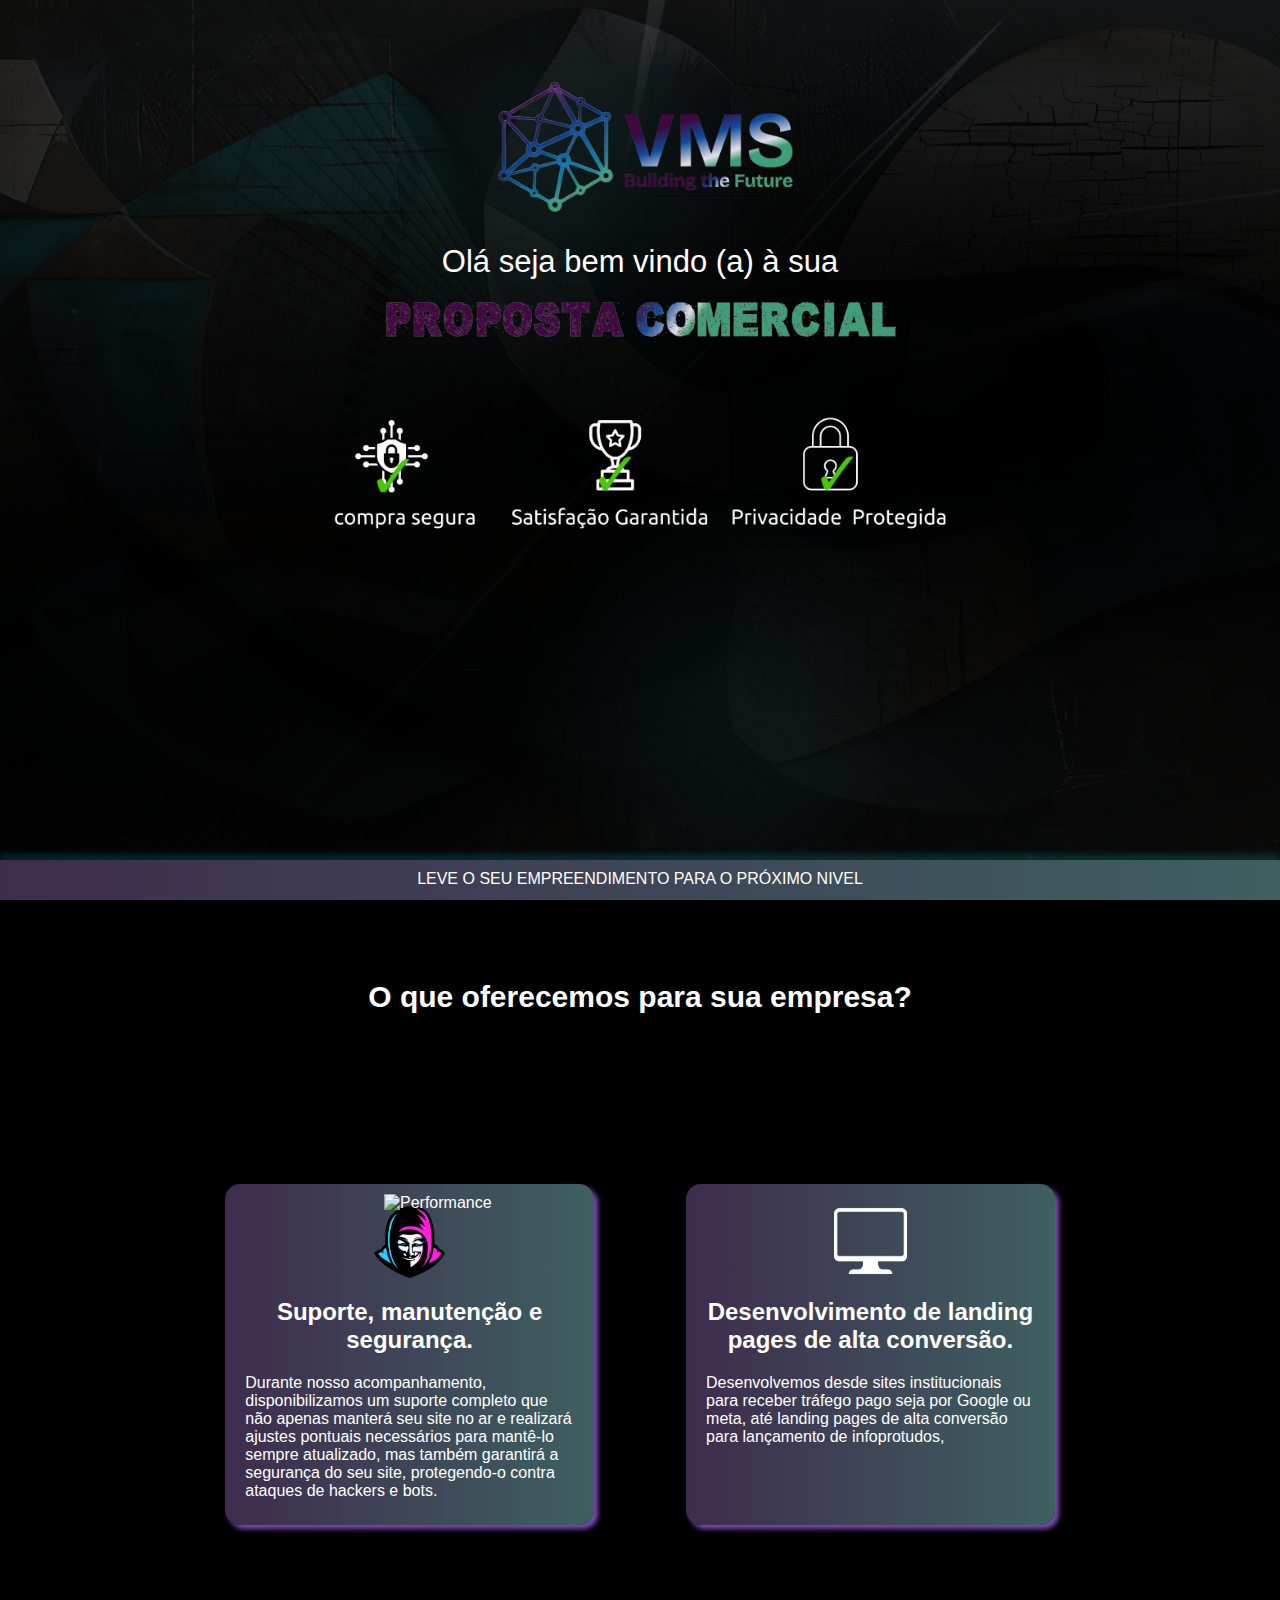
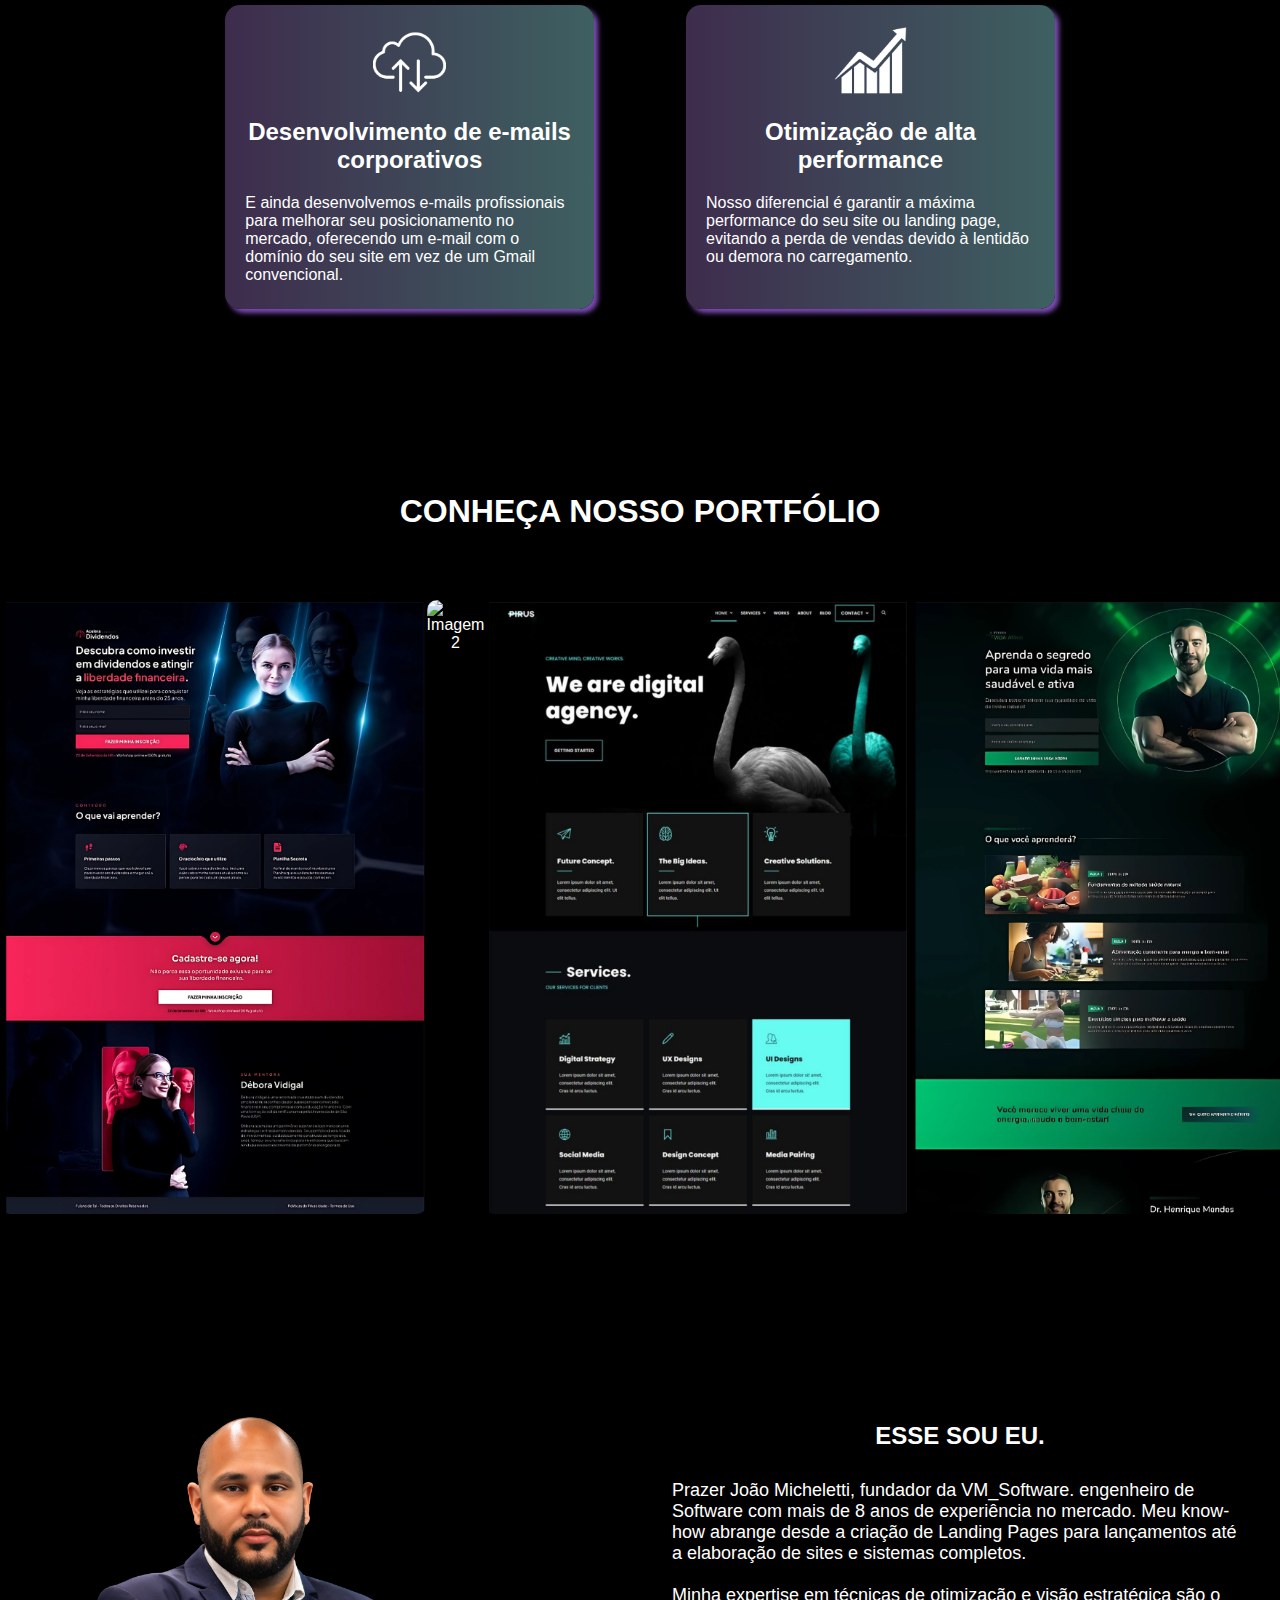
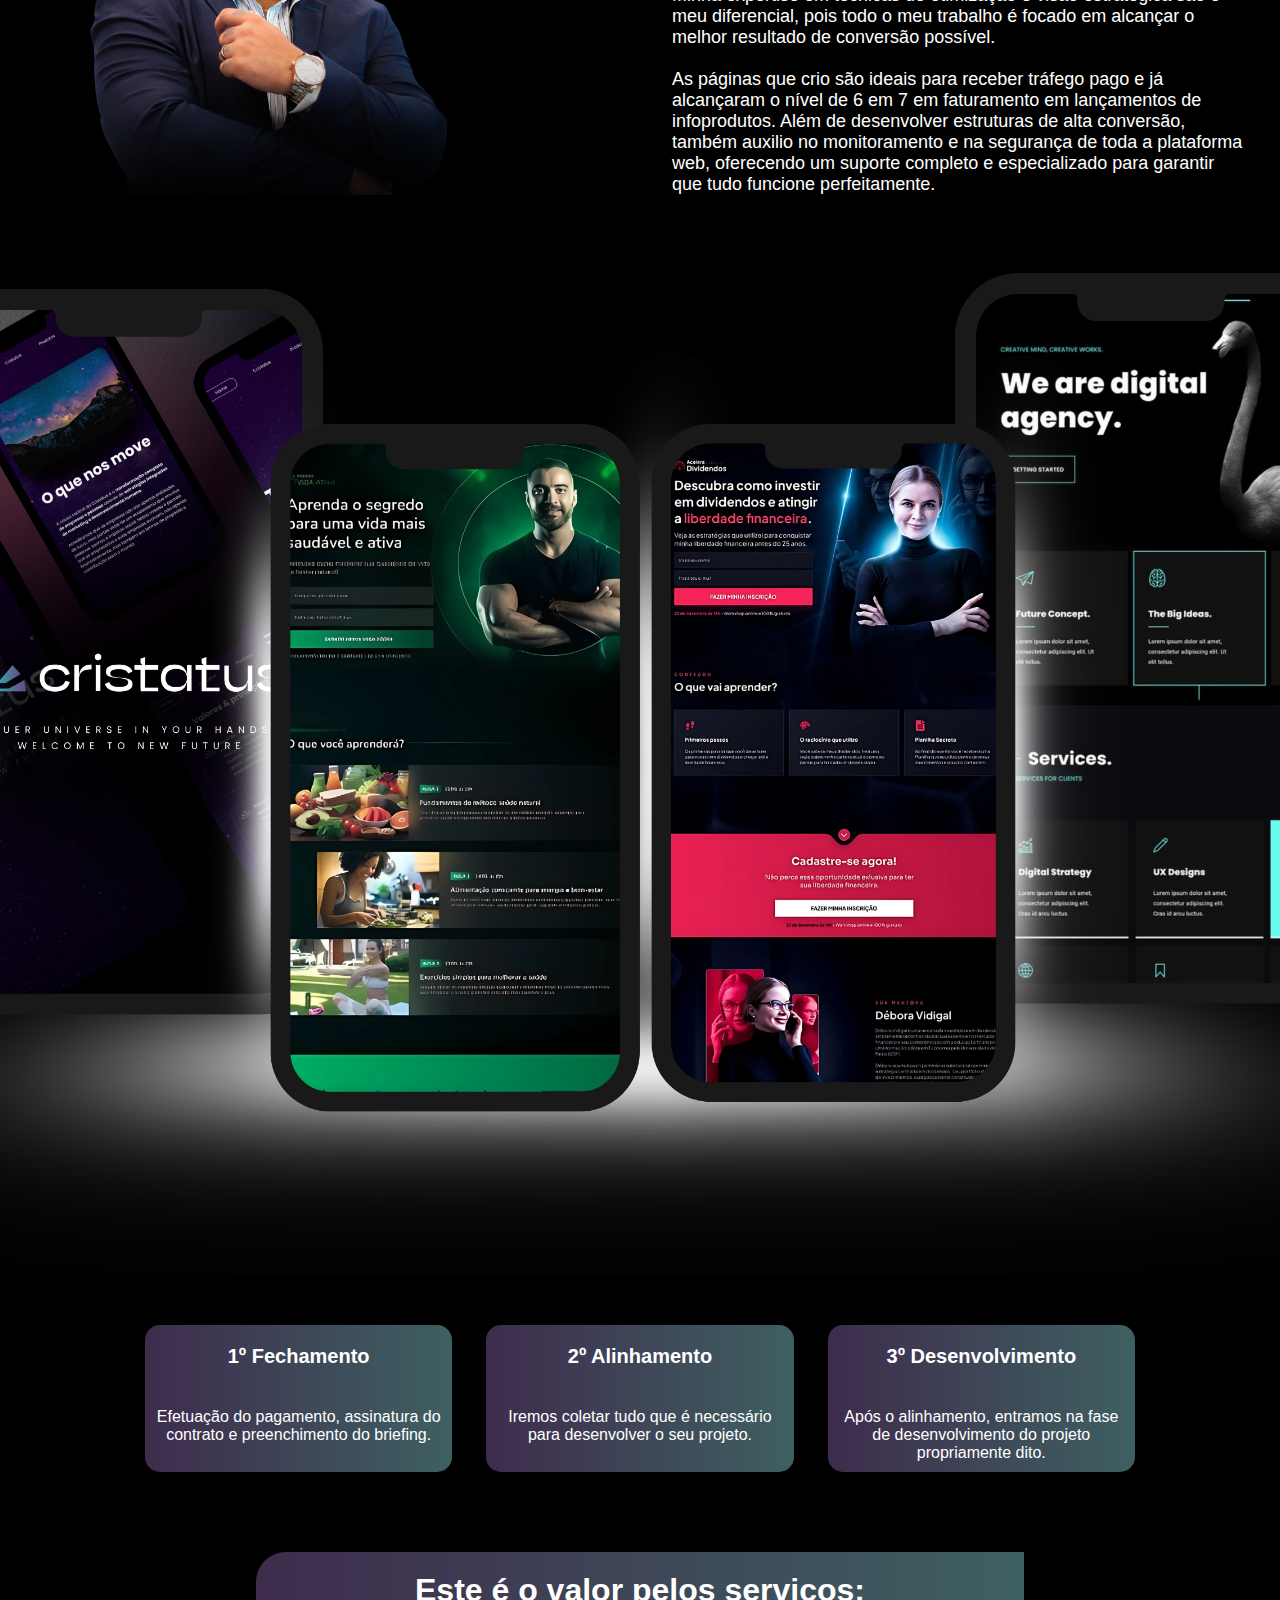
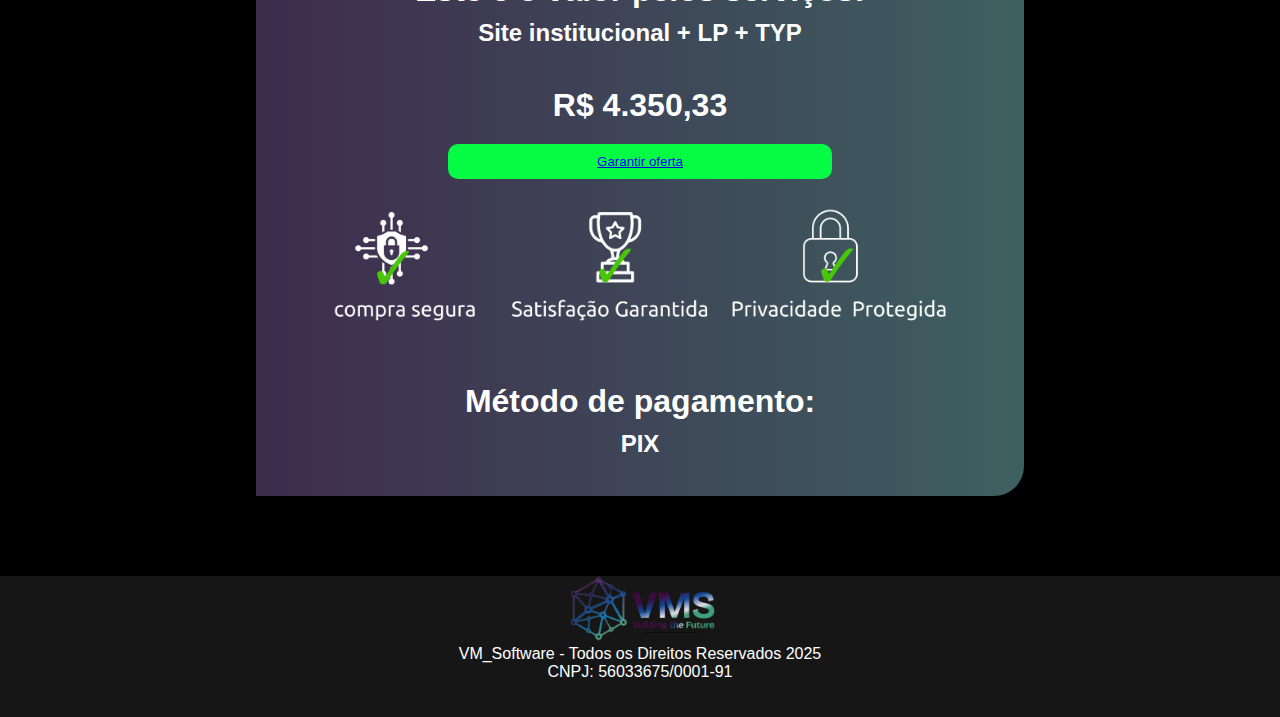
==== index.html @ e53785d2 "ajust" ====
<!DOCTYPE html>
<html lang="en">
<head>
    <meta charset="UTF-8">
    <meta name="viewport" content="width=device-width, initial-scale=1.0">
    <link rel="icon" href="assets/iconVM.svg" type="image/svg+xml">
    <title>Potifólio | VMS</title>
    <link rel="stylesheet" href="style.css">
</head>
<body>
    <section id="Section01">
        <div id="DivSection01">
            <img id="Logo01" src="./assets/logo.png" alt="logo VMS"/>
            <p id="PDivSection01">Olá seja bem vindo (a) à sua</p>
            <img id="TxtProp" src="./assets/txtprop.png" alt="propaganda"/>
            <img id="Verificados" src="./assets/verificados.png" alt="verificados"/>
        </div>
        <div id="FooterSection01">
            <p> LEVE O SEU EMPREENDIMENTO PARA O PRÓXIMO NIVEL </p>
        </div>
    </section>
    <section id="Section02">
        <div id="DivSetcion02">
            <p id="TxtDiv02">O que oferecemos para sua empresa? </p>
            <img id="ImgPerform" src="./assets/performance.png" alt="Performance"/>
            <br/>
        </div>
    </section>
    <section id="Section03">
        <div id="DivSection03">
            <br/>
            <br/>
            <br/>
            <div class="DivSection03a">
                <div class="ContentSection03">
                    <img class="ImgContentSection03" src="./assets/anonymous.png" alt="img descritivo"/>
                    <h2 class="H2Section03">
                        
                        Suporte, manutenção e segurança.
                    </h2>
                    <p class="PContentSeciotn03">
                        Durante nosso acompanhamento, 
                        disponibilizamos um suporte 
                        completo que não apenas manterá 
                        seu site no ar e realizará ajustes
                        pontuais necessários para mantê-lo
                        sempre atualizado, mas também 
                        garantirá a segurança do seu site, 
                        protegendo-o contra ataques de hackers e bots.
                    </p>
                </div>
                <div class="ContentSection03">
                    <img class="ImgContentSection03" src="./assets/pc.png" alt="img descritivo"/>
                    <h2 class="H2Section03">
                        Desenvolvimento de landing pages de alta conversão.
                    </h2>
                    <p class="PContentSeciotn03">
                        Desenvolvemos desde sites 
                        institucionais para receber tráfego 
                        pago seja por Google ou meta, 
                        até landing pages de alta 
                        conversão para lançamento de infoprotudos,
                    </p>
                </div>
            </div>
            <div class="DivSection03a">
                <div class="ContentSection03">
                    <img class="ImgContentSection03" src="./assets/cloud.png" alt="img descritivo"/>
                    <h2 class="H2Section03">
                        Desenvolvimento de e-mails corporativos
                    </h2>
                    <p class="PContentSeciotn03">
                        E ainda desenvolvemos e-mails 
                        profissionais para melhorar seu 
                        posicionamento no mercado, oferecendo 
                        um e-mail com o domínio do seu 
                        site em vez de um Gmail convencional.
                    </p>
                </div>
                <div class="ContentSection03">
                    <img class="ImgContentSection03" src="./assets/grafico.png" alt="img descritivo"/>
                    <h2 class="H2Section03">
                        Otimização de alta performance
                    </h2>
                    <p class="PContentSeciotn03">
                        Nosso diferencial é garantir a 
                        máxima performance do seu site 
                        ou landing page, evitando 
                        a perda de vendas devido à 
                        lentidão ou demora no carregamento.
                    </p>
                </div>
            </div>           
            <br/>
            <br/>
            <br/>
        </div>
    </section>
    <section id="SectionNossosProdutos">
        <h2 id="H2SectionNossosProdutos">CONHEÇA NOSSO PORTFÓLIO</h2>
        <div id="CarrosselSectionNossosProdutos">
            <div class="carousel-track">
                <img class="ImgCarrosselSectionNosso" src="./assets/01.png" alt="Imagem 1" />
                <img class="ImgCarrosselSectionNosso" src="./assets/02.png" alt="Imagem 2" />
                <img class="ImgCarrosselSectionNosso" src="./assets/03.png" alt="Imagem 3" />
                <img class="ImgCarrosselSectionNosso" src="./assets/04.png" alt="Imagem 1" />
                <img class="ImgCarrosselSectionNosso" src="./assets/05.png" alt="Imagem 2" />
                <img class="ImgCarrosselSectionNosso" src="./assets/06.png" alt="Imagem 3" /><!-- Adicione mais imagens conforme necessário -->
            </div>
        </div>
        <br/><br/><br/><br/><br/><br/>
    </section>
    <section id="SectionJhon">
        <div id="DivSectionJhon">
            <div id="TxtJhon">
                <h2>ESSE SOU EU.</h2>
                <p>
                    Prazer João Micheletti, fundador da VM_Software. 
                    engenheiro de Software com mais de 8 anos de experiência 
                    no mercado. Meu know-how abrange desde a 
                    criação de Landing Pages para lançamentos 
                    até a elaboração de sites e sistemas completos.
                    <br/><br/>Minha expertise em técnicas de 
                    otimização e visão estratégica são o meu 
                    diferencial, pois todo o meu trabalho é 
                    focado em alcançar o melhor resultado de 
                    conversão possível.<br/><br/>
                    As páginas que crio são ideais para receber 
                    tráfego pago e já alcançaram o nível de 
                    6 em 7 em faturamento em lançamentos de 
                    infoprodutos. Além de desenvolver estruturas 
                    de alta conversão, também auxilio no 
                    monitoramento e na segurança de toda a 
                    plataforma web, oferecendo um suporte 
                    completo e especializado para garantir 
                    que tudo funcione perfeitamente.
                </p>
            </div>
        </div>
    </section>
    <section id="Phone">
    </section>
    <section id="Steps">
        <div id="DivSteps">
            <div class="ContentSteps">
                <h2>1º Fechamento</h2>
                <p>
                    Efetuação do pagamento, assinatura do
                     contrato e preenchimento do briefing.
                </p>
            </div>
            <div class="ContentSteps">
                <h2>2º Alinhamento</h2>
                <p>Iremos coletar tudo que é necessário 
                    para desenvolver o seu projeto.</p>
            </div>
            <div class="ContentSteps">
                <h2>3º Desenvolvimento</h2>
                <p>Após o alinhamento, entramos na fase de desenvolvimento 
                    do projeto propriamente dito.</p>
            </div>
        </div>
    </section>
    <section id="Preco">
        <div id="DivPreco">
            <h1>Este é o valor pelos serviços:</h1>
            <h2>Site institucional + LP + TYP</h2>
            <h1>R$ 4.350,33</h1>
            <button><a href="https://wa.me/5511932223533">Garantir oferta</a></button>
            <img src="./assets/verificados.png" alt="ol"/>
            <h1>Método de pagamento:</h1>
            <h2>PIX</h2><br/>
        </div>
    </section>
    <footer>
        <img src="./assets/logo.png" alt="ol"/>
        <p>VM_Software - Todos os Direitos Reservados 2025<br/> CNPJ: 56033675/0001-91</p><br/><br/></footer>
    </footer>
    <script src="./script.js"></script>
</body>
</html>
---- style.css ----
* {
    margin: 0;
    padding: 0;
}
body {
    color: white;
    font-family: 'Lucida Sans', 'Lucida Sans Regular', 'Lucida Grande', 'Lucida Sans Unicode', Geneva, Verdana, sans-serif;
}
#Section01{
    width: 100%;
    height: 100vh;
    background-image: url(./assets/backgrund01.png);
    background-position: center center;
    background-repeat: no-repeat;
    background-size: cover;
}
#DivSection01{
    padding-top: 80px;
    text-align: center;
    align-items: center;
    width: 80%;
    margin-left: 10%;
    display: flex;
    flex-direction: column;
}
#Logo01{
    width: 30%;
}
#PDivSection01 {
    color: white;
    font-size: 31px;
    margin-top: 30px;
}
#TxtProp {
    width: 50%;
}
#Verificados {
    margin-top: 50px;
    width: 60%;
}
#FooterSection01 {
    box-shadow: 0 -6px 6px rgba(10, 182, 212, 0.2); /* Adiciona sombra na parte de cima */
    background: linear-gradient(to right, #3e2c4d, #3e6061);
    position: absolute;
    bottom: 0; /* Posiciona a div no final da section */
    left: 0; /* Alinha a div à esquerda */
    width: 100%; /* Opcional, se você quiser que a div ocupe toda a largura */
    height: 40px;
    text-align: center; /* Opcional, para centralizar o conteúdo dentro da div */
}
#FooterSection01 p {
    text-align: center;
    padding-top: 10px;
}
@media(max-width: 600px){
    #DivSection01{
        padding-top: 150px;
        width: 100%;
        margin-left: 0%;
    }
    #Logo01 {
        width: 50%;
    }
    #PDivSection01 {
        font-size: 20px;
    }
    #TxtProp {
        width: 90%;
    }
    #Verificados {
        width: 90%;
    }
    #FooterSection01 {
        height: 50px;
        font-family: 18px;
    }

}
#Section02{
    width: 100%;
    height: auto;
    background-color: #000000;
}
#DivSetcion02 {
    display: flex;
    flex-direction: column;
    align-items: center;
    padding-top: 100px;
    width: 80%;
    margin-left: 10%;
}
#TxtDiv02{
    text-align: center;
    font-weight: 600;
    font-size: 30px;
}
#ImgPerform {
    padding-top: 80px;
    width: 80%;
    transform: translateY(100px); /* Começa fora da posição visível */
    animation: subir 2.5s ease-out forwards; /* Chama a animação ao carregar */
}
@keyframes subir {
    0% {
      opacity: 0;
      transform: translateY(100px); /* Abaixo da posição final */
    }
    100% {
      opacity: 1;
      transform: translateY(0); /* Posição final no centro */
    }
}
@media(min-width:600px){
    #DivSetcion02{
        padding-top: 80px;
    }
    #TxtDiv02{
        width: 100%;
    }
    #ImgPerform {
        padding-top: 80px;
        width: 50%;
    }
}
#Section03 {
    width: 100%;
    width: auto;
    background-color: #000000;
}

#DivSection03{
    width: 80%;
    margin-left: 10%;
}
.DivSection03a {
    display: flex;
    flex-direction: row;
    width: 90%;
    margin-left: 5%;
    justify-content: space-around;
}

.ContentSection03 {
    display: flex;
    flex-direction: column;
    width: 40%;
    margin-bottom: 80px; 
    background: linear-gradient(to right, #3e2c4d, #3e6061);
    border-radius: 15px;
    box-shadow: 4px 4px 5px rgb(124, 75, 180);
}
.ImgContentSection03{
    padding-top: 20px;
    margin-left: 40%;
    width: 20%;
}
.H2Section03{
    padding-top: 20px;
    padding-bottom: px;
    text-align: center;
    margin-left: 10px;
    margin-right: 10px;
}
.PContentSeciotn03 {
    margin-left: 20px;
    margin: 20px;
    text-align: left;
    padding-bottom: 5px;
}
@media(max-width: 600px){
    .DivSection03a {
        display: flex;
        flex-direction: column;
        width: 90%;
        margin-left: 5%;
        justify-content: space-around;
    }
    .ContentSection03{
        width: 80%;
        margin-left: 10%
    }
}
/* Estilo geral da seção */
#SectionNossosProdutos {
    width: 100%;
    text-align: center;
    background-color: #000000;
}

/* Estilo para o título */
#H2SectionNossosProdutos {
    padding-top: 50px;
    padding-bottom: 50px;
    font-size: 2rem;
    margin-bottom: 20px;
    color: #ffffff;
}

/* Estilo do carrossel */
#CarrosselSectionNossosProdutos {
    width: 100%;
    overflow: hidden; /* Esconde o conteúdo que sai da área visível */
}

/* Container das imagens */
#CarrosselSectionNossosProdutos .carousel-track {
    display: flex;
    animation: slide 10s linear infinite; /* Define o movimento contínuo */
}

/* Estilo das imagens */
.ImgCarrosselSectionNosso {
    border-radius: 10px;
    width: 33.33%; /* As imagens ocupam todo o espaço, com um espaçamento de 1/3 */
    object-fit: cover; /* Para ajustar as imagens sem distorção */
}
@media(max-width:600px){
    .ImgCarrosselSectionNosso{
        width: 50%;
    }
}

/* Animação para mover as imagens */
@keyframes slide {
    0% {
        transform: translateX(0);
    }
    100% {
        transform: translateX(-100%); /* Move todo o track para a esquerda */
    }
}

/* Fim da animação com um ciclo infinito */
#SectionJhon{
    width: 100%;
    height: auto;
    background-image: url(./assets/johnbackgrund.png);
    background-position: center center;
    background-repeat: no-repeat;
    background-size: cover;
}
#DivSectionJhon {
    padding-top: 100px;
    width: 50%;
    margin-left: 50%;
    display: flex;
    flex-direction: row;
}
#TxtJhon{
    width: 90%;
    margin-left: 5%;
}
#TxtJhon h2 {
    text-align: center;
    margin-bottom: 30px;
}
#TxtJhon p {
    font-size: 18px;
}
@media(max-width: 600px){
    #SectionJhon{
        width: 100%;
        height: auto;
        background-image: url(./assets/fundoJhonMobile.png);
        background-position: center center;
        background-repeat: no-repeat;
        background-size: cover;
    }
    #DivSectionJhon {
        padding-top: 300px;
        width: 80%;
        margin-left: 10%;
        display: flex;
        flex-direction: row;
    }
    #TxtJhon{
        width: 100%;
    }
    #TxtJhon h2 {
        text-align: center;
        margin-bottom: 30px;
    }
    #TxtJhon p {
        font-size: 18px;
    }
}
#Phone {
    padding-top: 180px;
    width: 100%;
    height: 100vh;
    background-image: url(./assets/backPhone.png);
    background-position: center center;
    background-repeat: no-repeat;
    background-size: cover;
}
@media(max-width: 600px){
    #Phone {
        padding-top: 180px;
        width: 100%;
        height: 100vh;
        background-image: url(./assets/backphonemobille.png);
        background-position: center center;
        background-repeat: no-repeat;
        background-size: cover;
    }
}
#Steps{
    padding-top: 50px;
    width: 100%;
    background-color:rgb(0, 0, 0) ;
}
#DivSteps {
    width: 80%;
    margin-left: 10%;
    display: flex;
    flex-direction: row;
    justify-content: space-around;
}
.ContentSteps {
    width: 30%;
    text-align: center;
    background: linear-gradient(to right, #3e2c4d, #3e6061);
    border-radius: 15px;
}
.ContentSteps h2 {
    padding-top: 20px;
    font-size: 20px;
    margin-bottom: 30px;
}
.ContentSteps p {
    padding: 10px;
}
@media(max-width: 600px){
    #DivSteps {
        width: 80%;
        margin-left: 10%;
        display: flex;
        flex-direction: column;
    }
    .ContentSteps {
        width: 80%;
        margin-left: 10%;
        padding-bottom: 30px;
        margin-bottom: 30px;
        text-align: center;
        border-radius: 15px;
    }
}
#Preco{
    padding-top: 80px;
    padding-bottom: 80px;
    width: 100%;
    height: auto;
    background-color: #000000;
}
#DivPreco {
    border-radius: 30px 0px 30px 0px;
    text-align: center;
    width: 60%;
    margin-left: 20%;
    background: linear-gradient(to right, #3e2c4d, #3e6061);
}
#DivPreco h1{
    padding-top: 20px;
}
#DivPreco h2 {
    padding-top: 10px;
    margin-bottom: 20px;
}
#DivPreco button{
    cursor: pointer;
    margin-top: 20px;
    margin-bottom: 20px;
    border-radius: 10px;
    border: none;
    background-color: #05fc45;
    width: 50%;
    height: 35px;
}
#DivPreco img{
    width: 80%;
    margin-bottom: 30px;
}
footer {
    text-align: center;
    width: 100%;
    background-color: #161616;
}
footer  img {
    width: 150px;
}
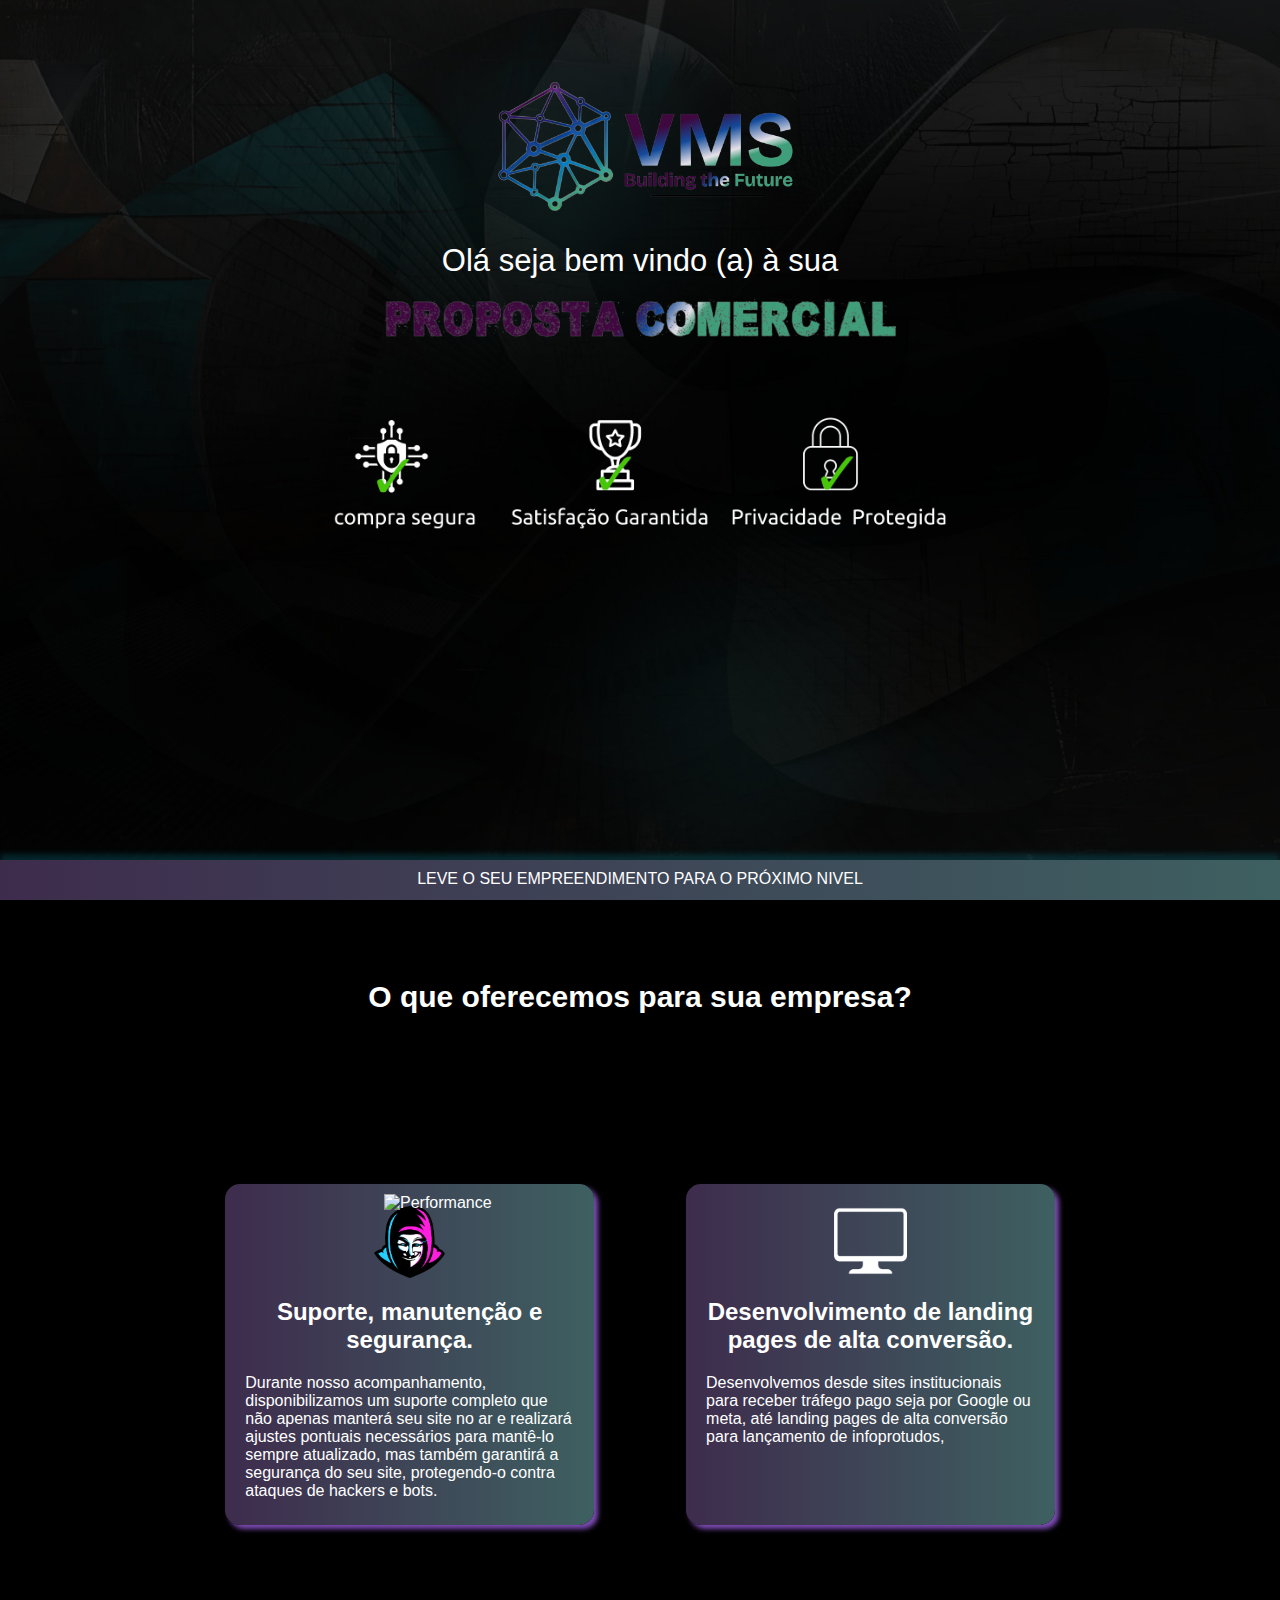
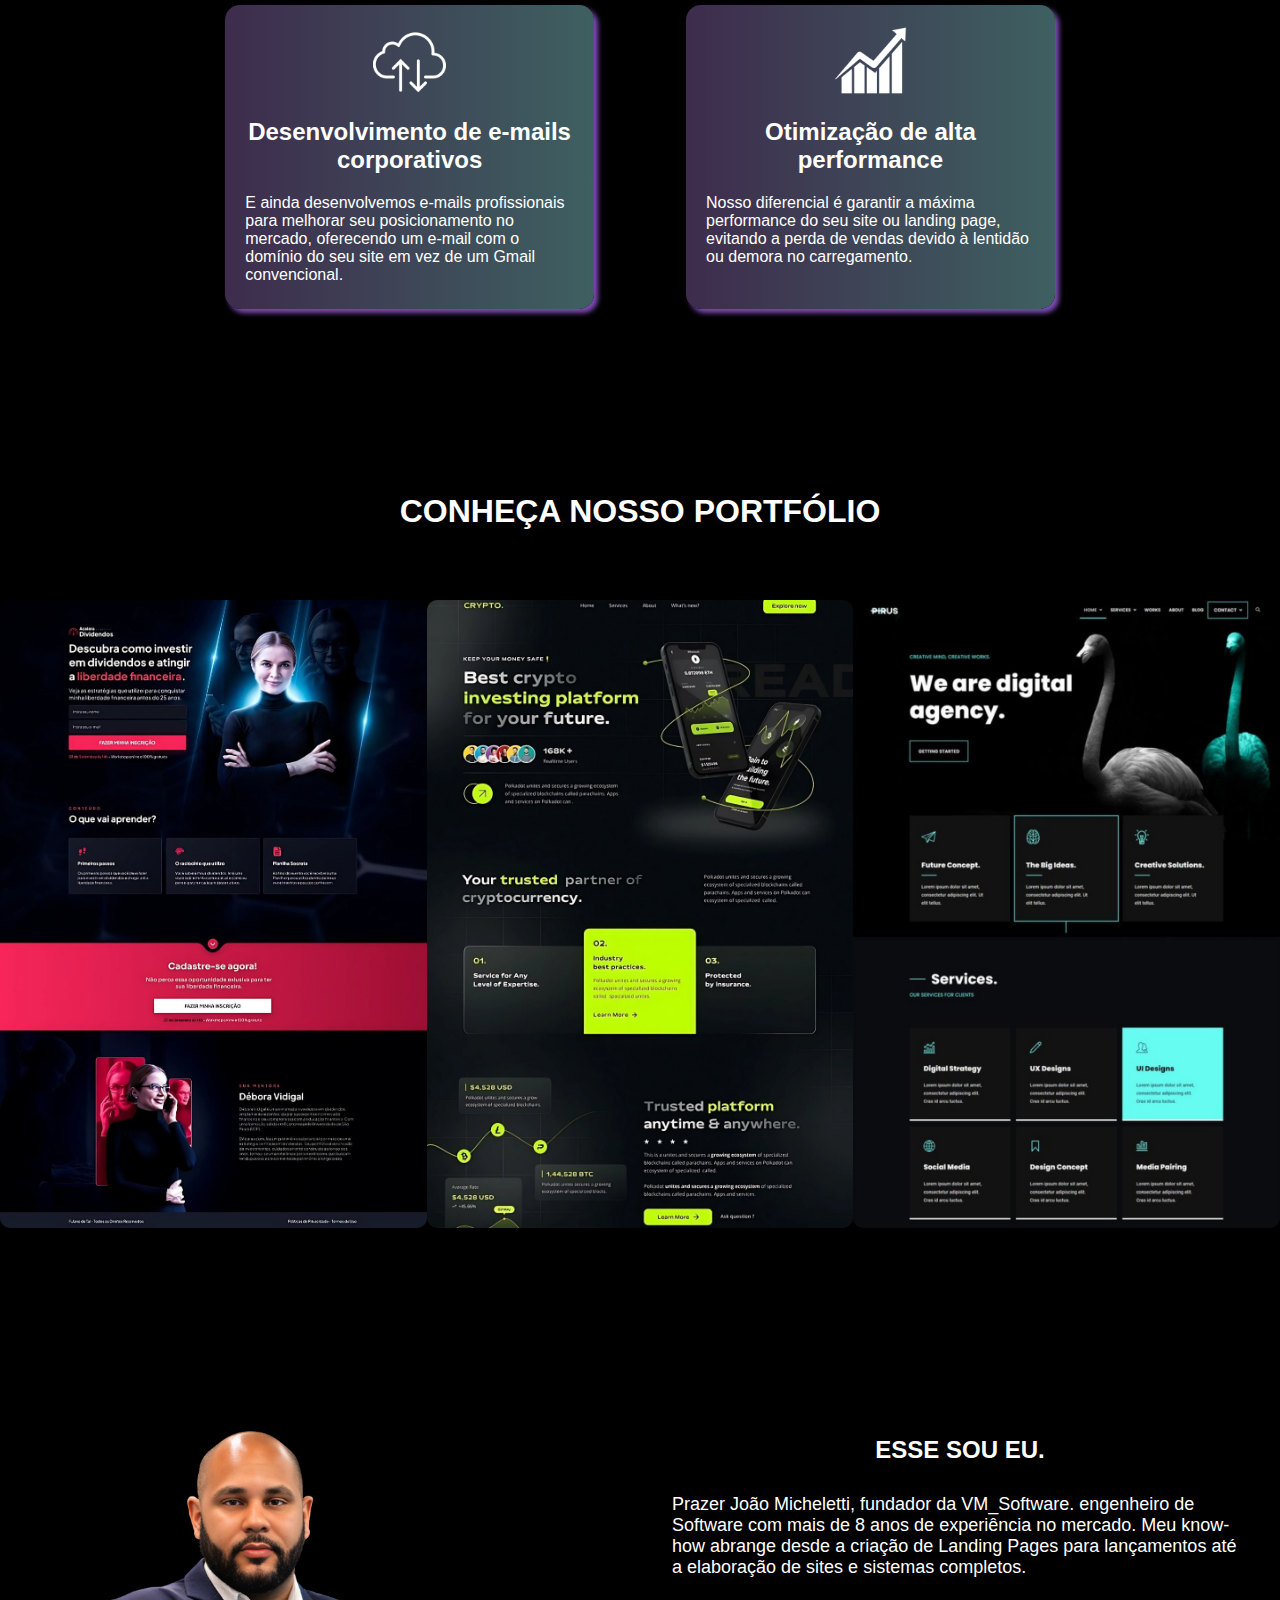
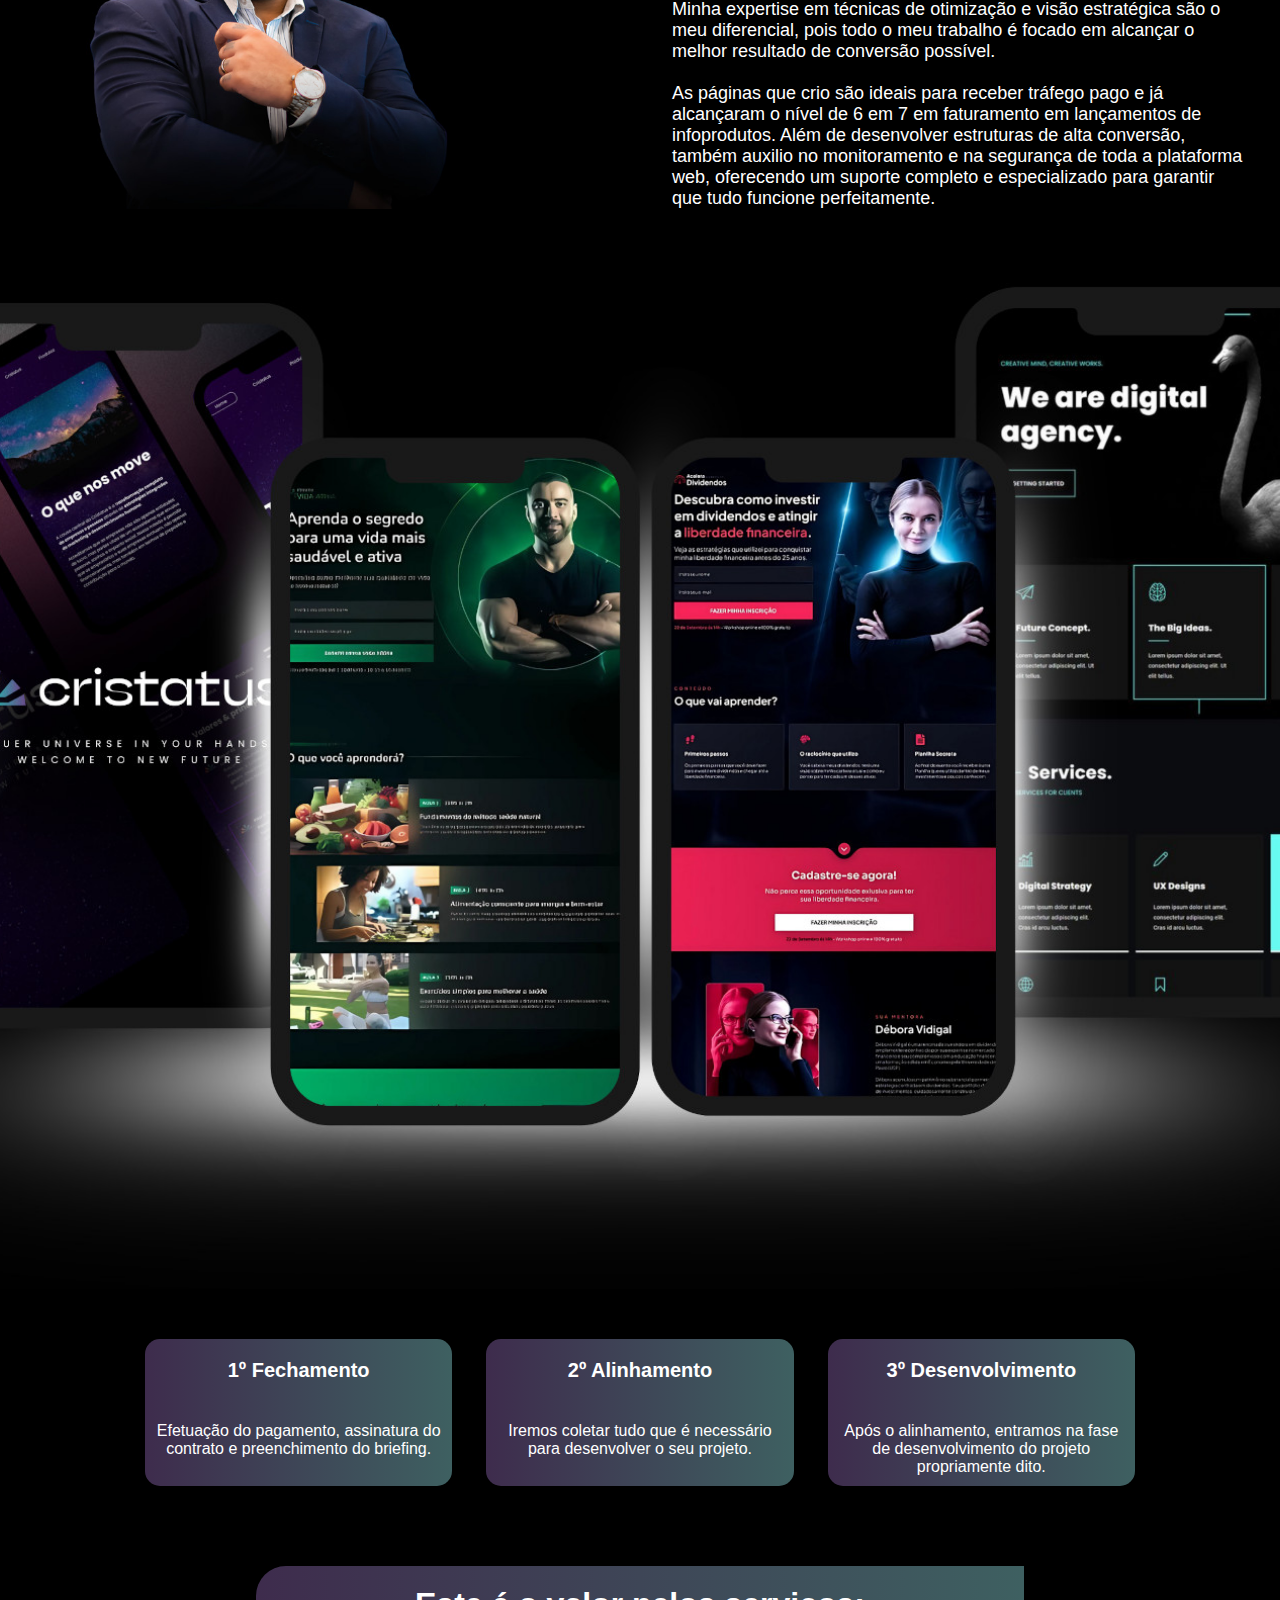
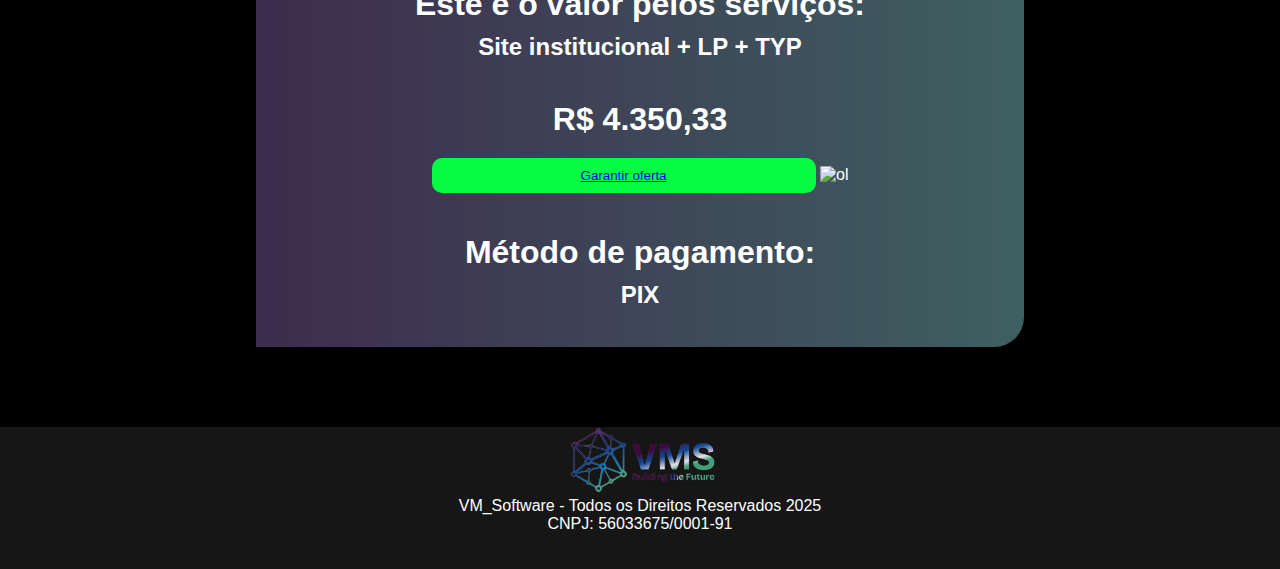
==== commit e187b661: "update" ====
--- a/index.html
+++ b/index.html
@@ -100,12 +100,12 @@
         <h2 id="H2SectionNossosProdutos">CONHEÇA NOSSO PORTFÓLIO</h2>
         <div id="CarrosselSectionNossosProdutos">
             <div class="carousel-track">
-                <img class="ImgCarrosselSectionNosso" src="./assets/01.png" alt="Imagem 1" />
-                <img class="ImgCarrosselSectionNosso" src="./assets/02.png" alt="Imagem 2" />
-                <img class="ImgCarrosselSectionNosso" src="./assets/03.png" alt="Imagem 3" />
-                <img class="ImgCarrosselSectionNosso" src="./assets/04.png" alt="Imagem 1" />
-                <img class="ImgCarrosselSectionNosso" src="./assets/05.png" alt="Imagem 2" />
-                <img class="ImgCarrosselSectionNosso" src="./assets/06.png" alt="Imagem 3" /><!-- Adicione mais imagens conforme necessário -->
+                <img class="ImgCarrosselSectionNosso" src="./assets/01.jpeg" alt="Imagem 1" />
+                <img class="ImgCarrosselSectionNosso" src="./assets/02.jpeg" alt="Imagem 2" />
+                <img class="ImgCarrosselSectionNosso" src="./assets/03.jpeg" alt="Imagem 3" />
+                <img class="ImgCarrosselSectionNosso" src="./assets/04.jpeg" alt="Imagem 1" />
+                <img class="ImgCarrosselSectionNosso" src="./assets/05.jpeg" alt="Imagem 2" />
+                <img class="ImgCarrosselSectionNosso" src="./assets/06.jpeg" alt="Imagem 3" /><!-- Adicione mais imagens conforme necessário -->
             </div>
         </div>
         <br/><br/><br/><br/><br/><br/>
@@ -167,7 +167,7 @@
             <h2>Site institucional + LP + TYP</h2>
             <h1>R$ 4.350,33</h1>
             <button><a href="https://wa.me/5511932223533">Garantir oferta</a></button>
-            <img src="./assets/verificados.png" alt="ol"/>
+            <img src="./assets/verificados.jpeg" alt="ol"/>
             <h1>Método de pagamento:</h1>
             <h2>PIX</h2><br/>
         </div>
--- a/style.css
+++ b/style.css
@@ -9,7 +9,7 @@
 #Section01{
     width: 100%;
     height: 100vh;
-    background-image: url(./assets/backgrund01.png);
+    background-image: url(./assets/backgrund01.jpeg);
     background-position: center center;
     background-repeat: no-repeat;
     background-size: cover;
@@ -234,7 +234,7 @@
 #SectionJhon{
     width: 100%;
     height: auto;
-    background-image: url(./assets/johnbackgrund.png);
+    background-image: url(./assets/johnbackgrund.jpeg);
     background-position: center center;
     background-repeat: no-repeat;
     background-size: cover;
@@ -261,7 +261,7 @@
     #SectionJhon{
         width: 100%;
         height: auto;
-        background-image: url(./assets/fundoJhonMobile.png);
+        background-image: url(./assets/fundoJhonMobile.jpeg);
         background-position: center center;
         background-repeat: no-repeat;
         background-size: cover;
@@ -288,7 +288,7 @@
     padding-top: 180px;
     width: 100%;
     height: 100vh;
-    background-image: url(./assets/backPhone.png);
+    background-image: url(./assets/backPhone.jpeg);
     background-position: center center;
     background-repeat: no-repeat;
     background-size: cover;
@@ -298,7 +298,7 @@
         padding-top: 180px;
         width: 100%;
         height: 100vh;
-        background-image: url(./assets/backphonemobille.png);
+        background-image: url(./assets/backphonemobille.jpeg);
         background-position: center center;
         background-repeat: no-repeat;
         background-size: cover;
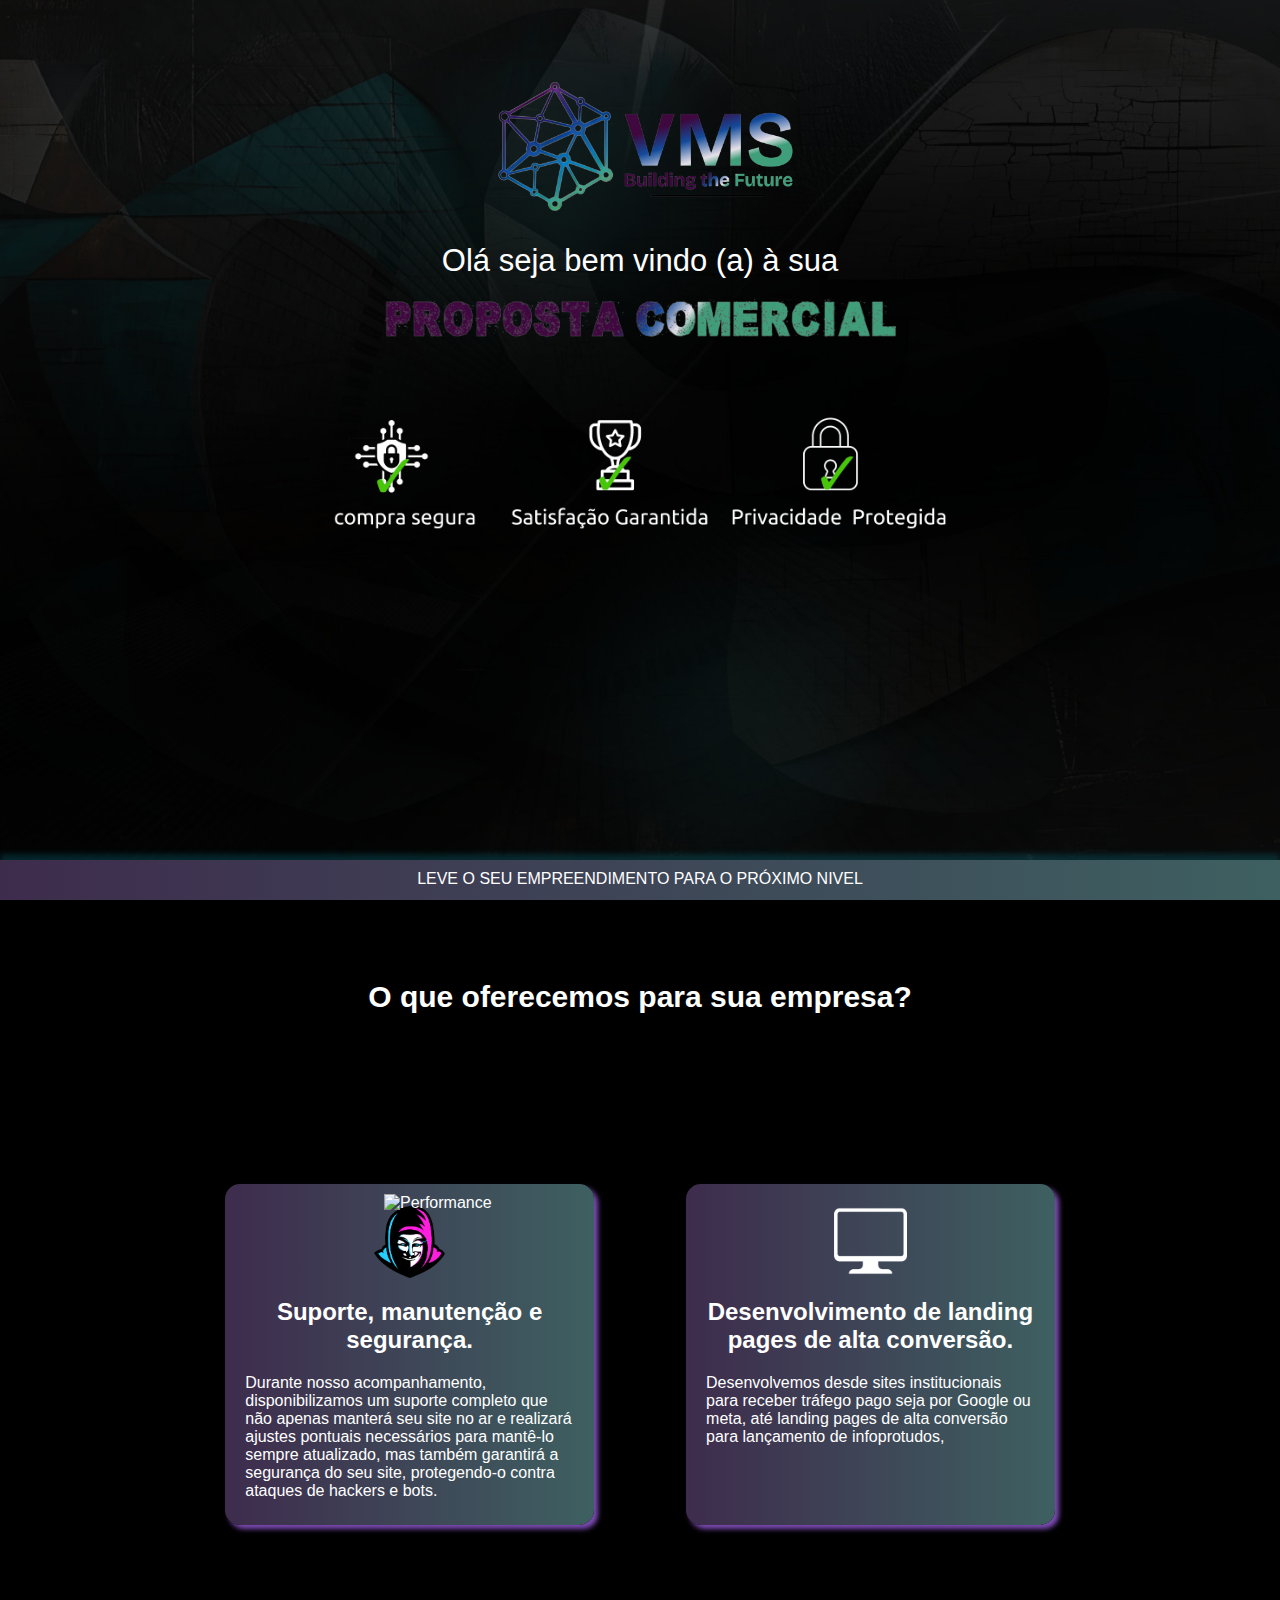
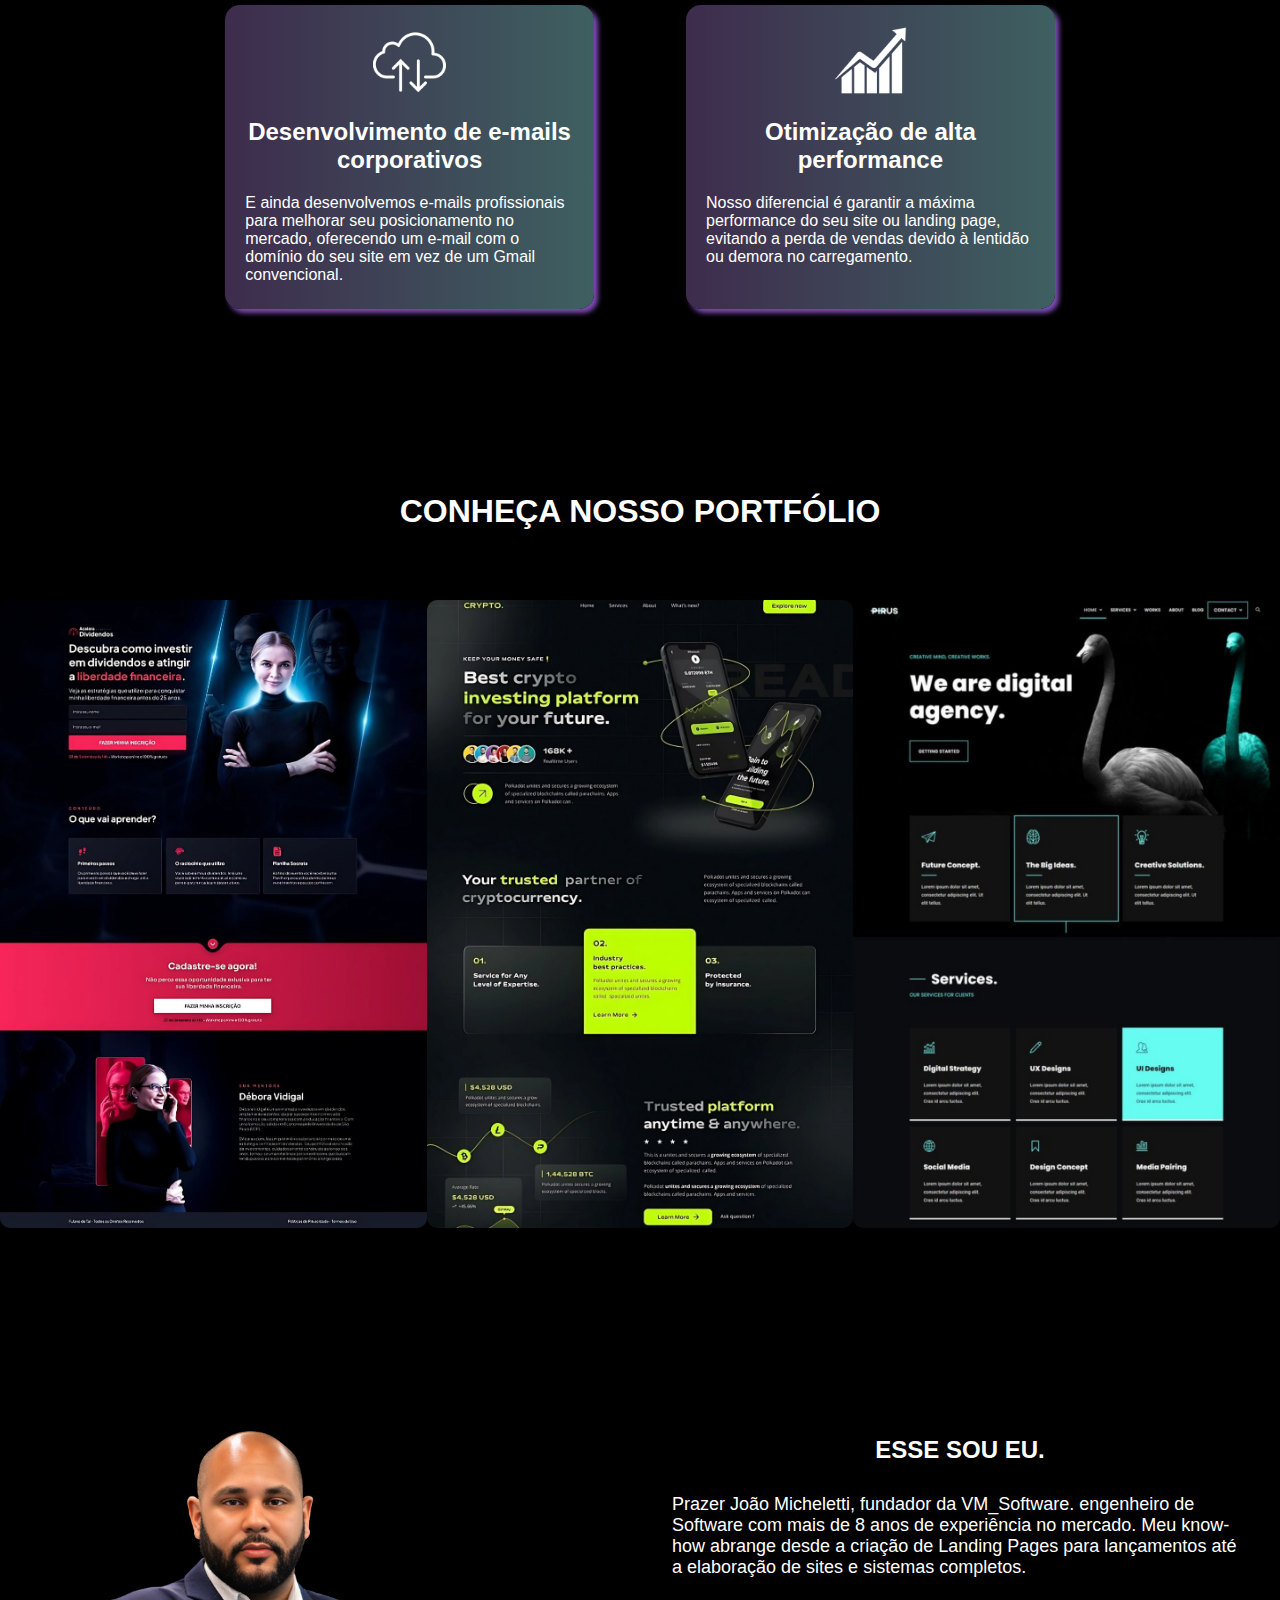
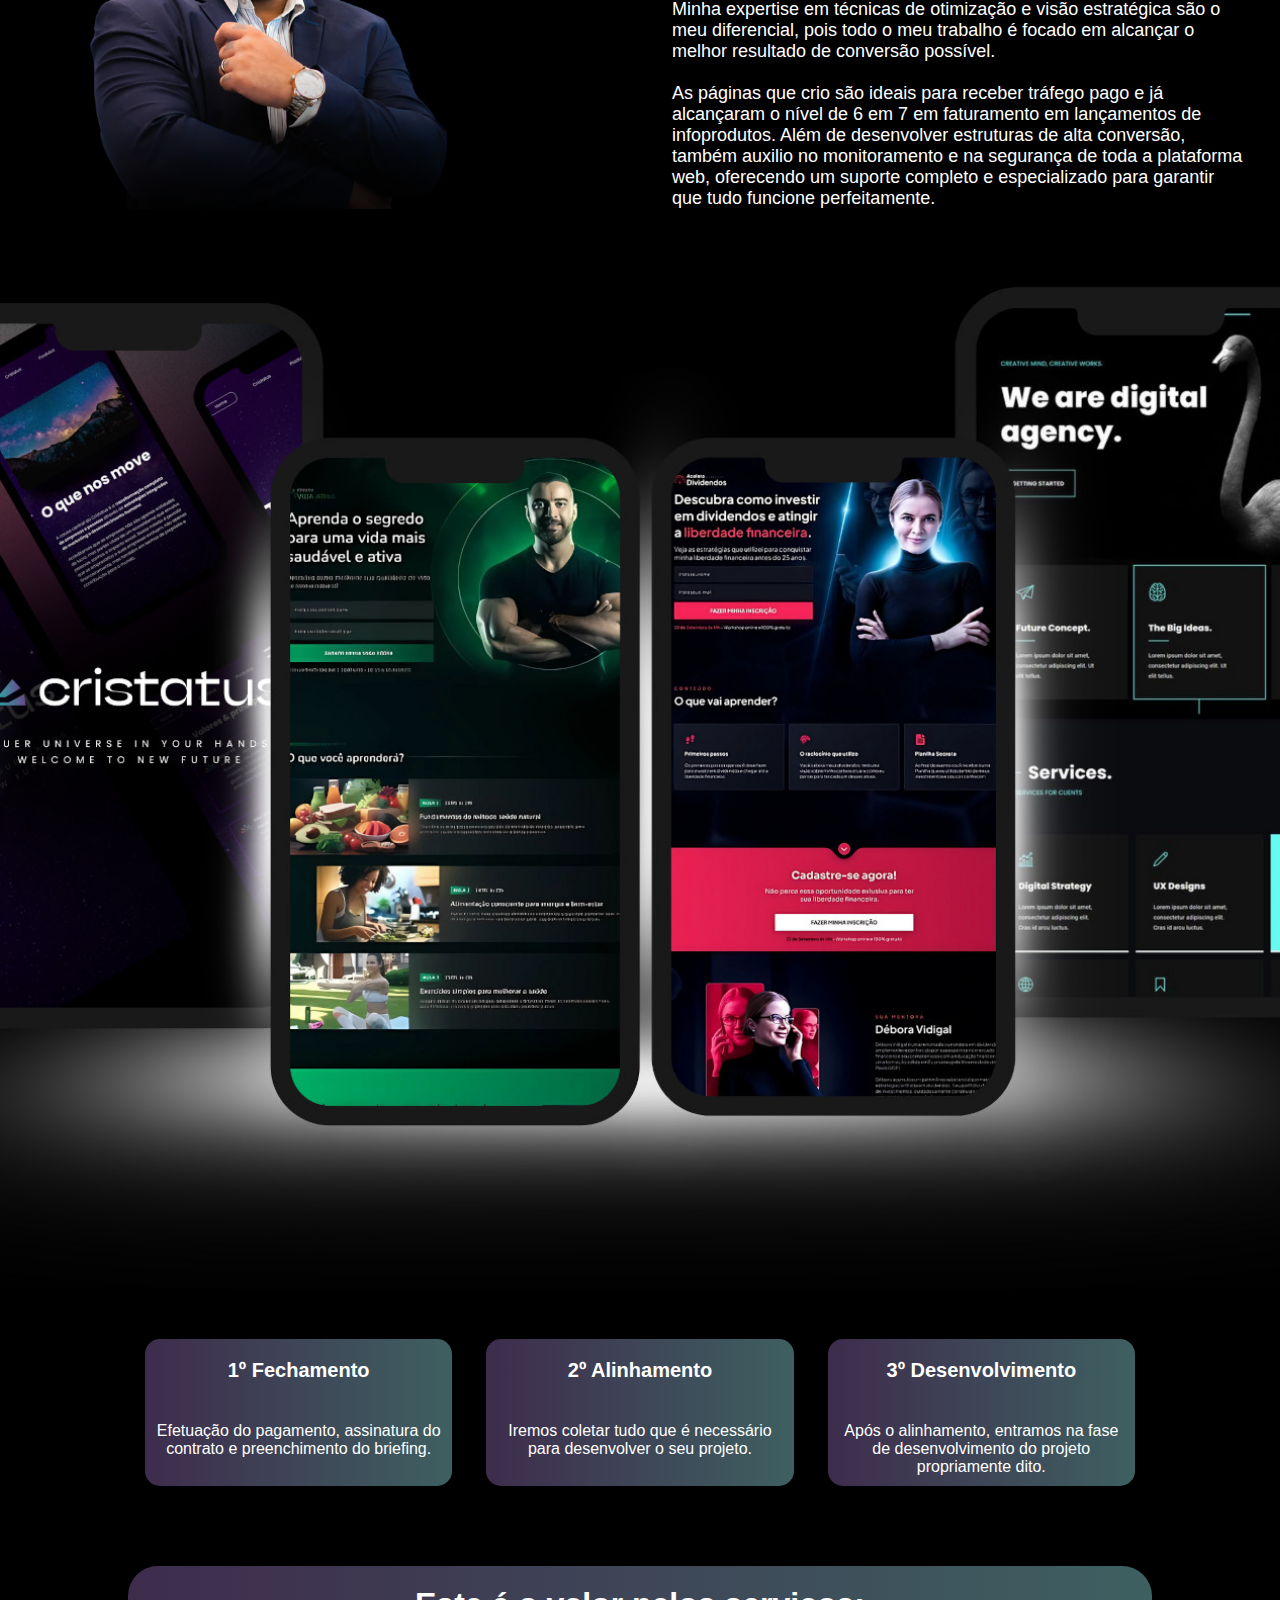
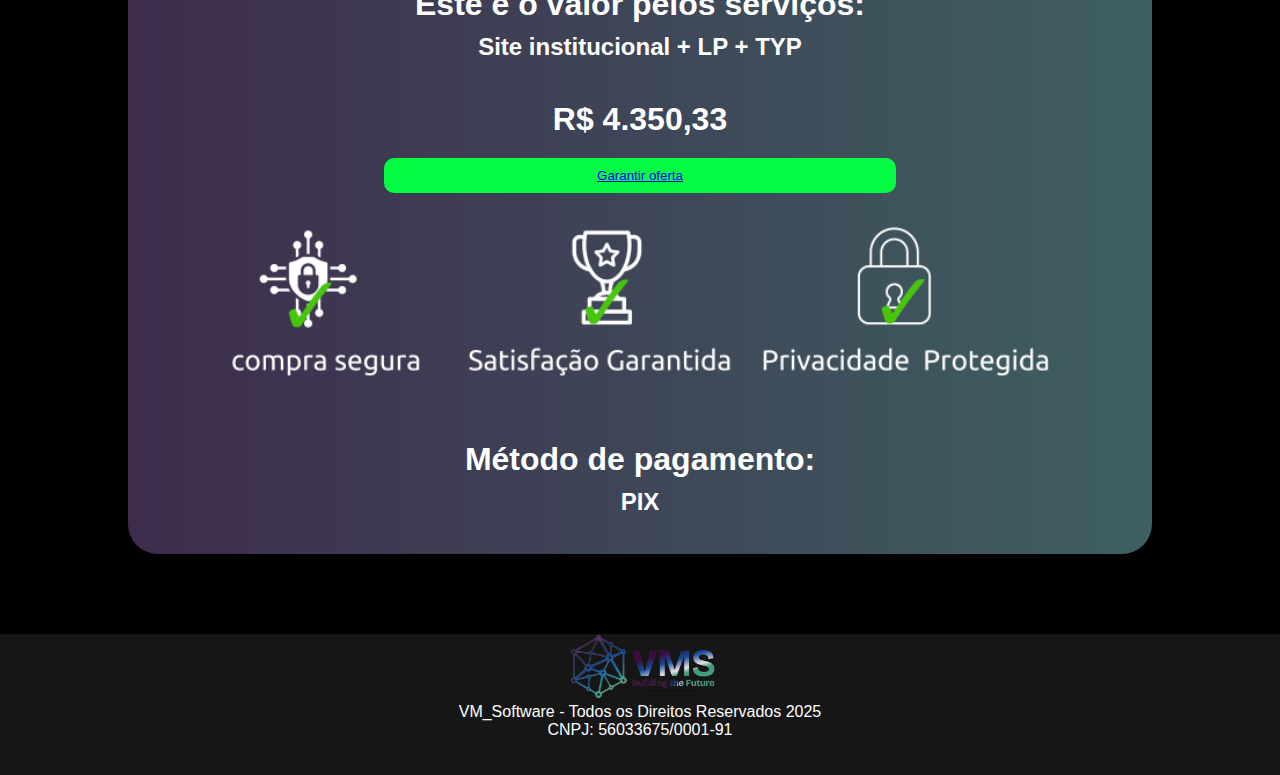
==== commit 96957a9c: "update" ====
--- a/index.html
+++ b/index.html
@@ -167,7 +167,7 @@
             <h2>Site institucional + LP + TYP</h2>
             <h1>R$ 4.350,33</h1>
             <button><a href="https://wa.me/5511932223533">Garantir oferta</a></button>
-            <img src="./assets/verificados.jpeg" alt="ol"/>
+            <img src="./assets/verificados.png" alt="ol"/>
             <h1>Método de pagamento:</h1>
             <h2>PIX</h2><br/>
         </div>
--- a/style.css
+++ b/style.css
@@ -168,16 +168,20 @@
     padding-bottom: 5px;
 }
 @media(max-width: 600px){
+    #DivSection03{
+        width: 100%;
+        margin-left: 0%;
+    }
     .DivSection03a {
         display: flex;
         flex-direction: column;
+        width: 100%;
+        margin-left: 0%;
+        justify-content: space-around;
+    }
+    .ContentSection03{
         width: 90%;
-        margin-left: 5%;
-        justify-content: space-around;
-    }
-    .ContentSection03{
-        width: 80%;
-        margin-left: 10%
+        margin-left: 5%
     }
 }
 /* Estilo geral da seção */
@@ -261,7 +265,7 @@
     #SectionJhon{
         width: 100%;
         height: auto;
-        background-image: url(./assets/fundoJhonMobile.jpeg);
+        background-image: url(./assets/fundoJhonMobile.png);
         background-position: center center;
         background-repeat: no-repeat;
         background-size: cover;
@@ -332,14 +336,14 @@
 }
 @media(max-width: 600px){
     #DivSteps {
-        width: 80%;
-        margin-left: 10%;
+        width: 100%;
+        margin-left: 0%;
         display: flex;
         flex-direction: column;
     }
     .ContentSteps {
-        width: 80%;
-        margin-left: 10%;
+        width: 90%;
+        margin-left: 5%;
         padding-bottom: 30px;
         margin-bottom: 30px;
         text-align: center;
@@ -354,10 +358,10 @@
     background-color: #000000;
 }
 #DivPreco {
-    border-radius: 30px 0px 30px 0px;
-    text-align: center;
-    width: 60%;
-    margin-left: 20%;
+    border-radius: 30px 30px 30px 30px;
+    text-align: center;
+    width: 80%;
+    margin-left: 10%;
     background: linear-gradient(to right, #3e2c4d, #3e6061);
 }
 #DivPreco h1{
